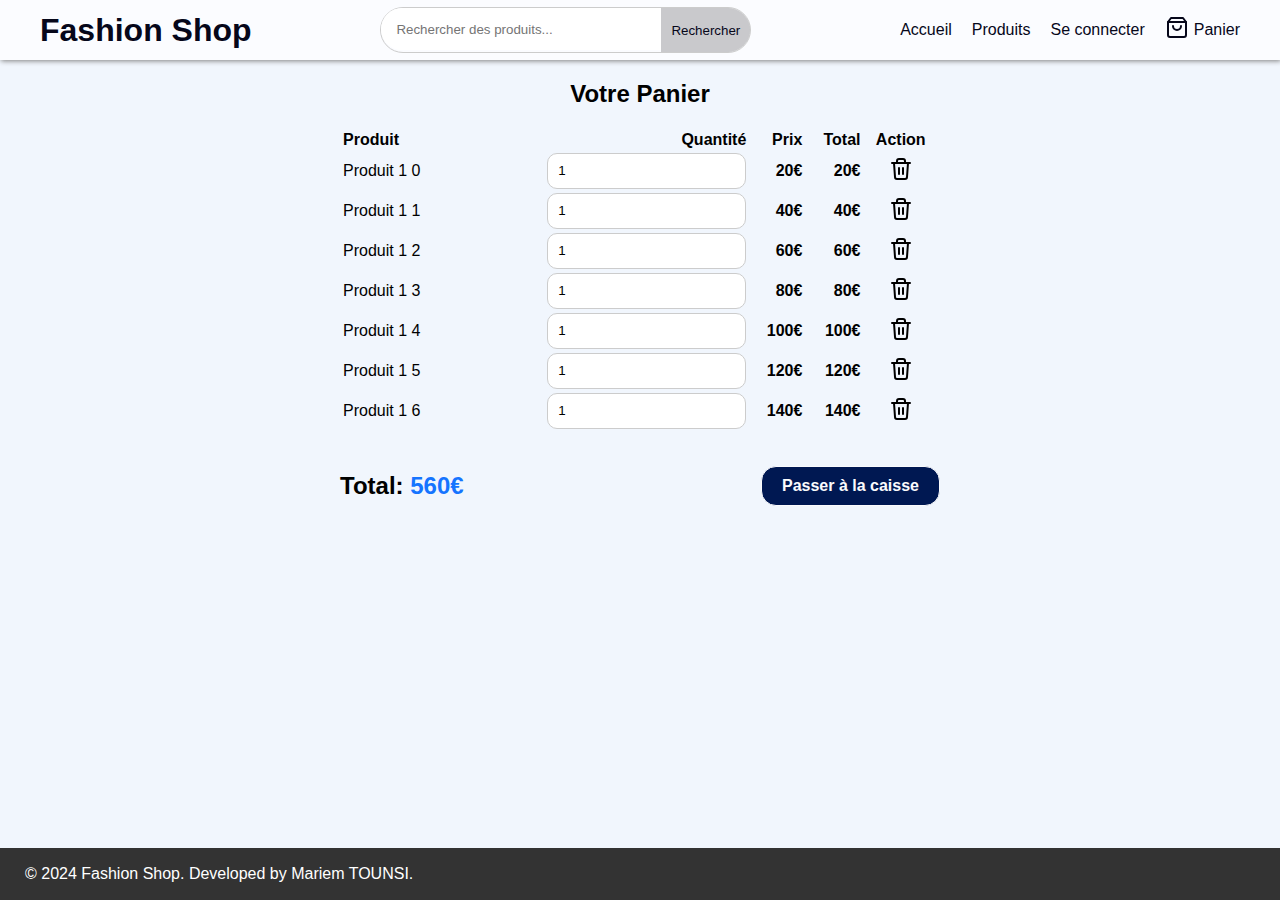
==== pages/card/index.html @ 0391a4fd "bugFixed" ====
<!DOCTYPE html>
<html lang="en">

<head>
    <meta charset="UTF-8">
    <meta name="viewport" content="width=device-width, initial-scale=1.0">
    <title>Votre Panier - Fashion Shop</title>
    <link rel="stylesheet" href="../../css/styles.css">
</head>

<body style="min-height: 100vh; display: flex; flex-direction: column;">

    <header style="position: initial;"> 
            <nav>
                <h1>Fashion Shop</h1>
                <div class="search-container">
                    <input type="text" id="search-input" placeholder="Rechercher des produits...">
    <button id="search-button">Rechercher</button>
                </div>
                <ul style="align-items: center;">
                    <li><a href="../home/index.html">Accueil</a></li>
                    <li><a href="#products">Produits</a></li>
                    <li><a href="../signIn/index.html" > Se connecter </a></li>
                    <li><a href="../card/index.html" style="display: flex;align-items: center;">
                        <span style="margin-right: 5px;">
                    <svg xmlns="http://www.w3.org/2000/svg" width="24" height="24" viewBox="0 0 24 24" fill="none" stroke="currentColor" stroke-width="2" stroke-linecap="round" stroke-linejoin="round" class="feather feather-shopping-bag">
                        <path d="M6 2L3 6v13a2 2 0 0 0 2 2h14a2 2 0 0 0 2-2V6l-3-4z"></path>
                        <line x1="3" y1="6" x2="21" y2="6"></line>
                        <path d="M16 10a4 4 0 0 1-8 0"></path>
                      </svg> 
                    </span>  
                    Panier    
                        
                        </a></li>
                </ul>
            </nav>
        </header>

    <div class="container" style="    display: flex;
    flex-wrap: wrap;
    justify-content: center;
    flex-direction: column;
    align-items: center;">
        <h2>Votre Panier</h2>
        <div id="cart-container" style="min-width: 600px;">
            <!-- Cart items will be dynamically loaded here -->
            <table id="cart-table" style="width: 100%;">
                <thead>
                    <tr>
                        <th style="text-align: left;">Produit</th>
                        <th style="text-align: right;">Quantité</th>
                        <th style="text-align: right;">Prix</th>
                        <th style="text-align: right;">Total</th>
                        <th style="text-align: center;">Action</th>
                    </tr>
                </thead>
                <tbody>  
                </tbody>
            </table>
                   <!-- Total Price Section -->
        <div id="cart-summary" style="text-align: right; margin-top: 20px;width: 100%; display: flex;     justify-content: space-between;
    align-items: center;">
            <h2>Total: <span id="cart-total" style="color: rgb(21, 116, 255);">20€</span></h3>
            <button style="width: auto; height: auto; padding: 10px 20px;" class="login" id="checkout-button">Passer à la caisse</button>
        </div>
    </div>

        </div>

 
    <footer style="margin-top: auto;">
        <p>&copy; 2024 Fashion Shop. Developed by Mariem TOUNSI.</p>
    </footer>

    <script src="../../js/index.js"></script>
</body>

</html>
---- css/styles.css ----
body {
    font-family: Arial, sans-serif;
    margin: 0;
    padding: 0;
    box-sizing: border-box;
    background-color: #f1f6fd;
}

header {
    top:0;
    position: fixed;
    z-index: 100;
    width: 100%;
    background-color: #ffffffad;
    color: #06071A;
    padding: 0px 0;
    box-shadow: 1px 1px 5px 0px gray;
}

nav {
    display: flex;
    justify-content: space-between;
    align-items: center;
    max-width: 1200px;
    margin: 0 auto;
    padding: 0 20px;
}

nav h1 {
    margin: 0;
}

nav ul {
    list-style: none;
    padding: 0;
    display: flex;
}

nav ul li {
    margin-left: 20px;
}

nav ul li a {
    color: #06071A;
    text-decoration: none;

}

nav ul li a:hover {
    color: #298556;
    text-decoration: underline;

}

.search-container {
    display: flex;
    height: 44px;
    border-radius: 25px;
    border: 1px solid #ccc;
}

#search-input {
    padding: 5px 15px;
    min-width: 250px;
    /*  border-radius: 3px;*/
    border-radius: 25px 0px 0px 25px;
    border: none;
}

#search-button {
    padding: 5px 10px;
    background-color: #1d1d1d3a;
    color: #06071A;
    border: none;
    cursor: pointer;
    border-radius: 0px 25px 25px 0px;
}

.hero-container {
    z-index: 1; 
}

.hero-container h2 {
    font-size: 72px;
}

.hero-container p {
    font-size: 18px;
    font-weight: 700;
}

.hero-container a {
    margin-top: 15px;
    text-decoration: none;
    border: 1px solid;
    border-radius: 25px;
    padding: 14px;
    background: #a5a5a573;
    color: #fff;
    font-weight: 700;
    cursor: pointer;

}

.hero-container button:hover {
    background: #a5a5a53f;
}

#search-button:hover {
    background-color: #1d1d1d1a;
}

.background-hero {
    position: absolute;
    width: 100%;
    background-color: #00000073;
    height: 100%;
}

#hero {
    position: relative;
    height: 600px;
    display: flex;
    flex-direction: column;
    justify-content: center;
    align-items: center;
    color: white;
    text-align: center;
    background-size: 100% 100%;
}
.hero1 { 
    background-image: url('../images/Fashion-Store-Overview.jpg');
}

.hero2 { 
    background-image: url('../images/hero2.png');
}
#mini-products {
    padding: 20px 0px;
}
#products {
    padding: 20px 0px;
}
.product-list {
    display: flex;
    justify-content: center;
    flex-wrap: wrap;
}

.product {
    border: 1px solid #ccc;
    border-radius: 5px;
    text-align: center;
    margin: 5px;
    width: calc(25% - 45px);
    display: flex;
    flex-wrap: wrap;
}

.mini-product {
    height: 300px;
    width: calc(20% - 6px);
    text-align: center;
    padding: 3px;
}

.mini-product img {
    max-height: 100%;
}

.mini-product .product-container {
    height: 100%;
    background: #DDE5EC;  
}

.product-container {
    padding: 15px;

}

.product img {
    max-width: 100%;
    height: auto;
}

.product button {
    border: 0px;
    border-top: 1px solid #ccc;
    background: #a5a5a51f;
    color: #06071A;
    font-weight: 700;
    cursor: pointer;
    width: 100%;
    height: 48px;
}

.product button:hover {
    background: #a5a5a53f;
}

footer {
    background-color: #333;
    color: white;
    text-align: center;
    padding: 1px 0;
    position: relative;
    bottom: 0;
    width: 100%;
}

footer p {
    text-align: left;
    padding: 0px 25px; 
}

.swiper {
    width: 100%;
    height: 100%;
}

.swiper-slide {
    text-align: center;
    font-size: 18px;
    background: #fff;
    display: flex;
    justify-content: center;
    align-items: center;
}

.swiper-slide img {
    display: block; 
    max-height: 100%;
    width: 100%;
    object-fit: cover;
}
 

.swiper .swiper-button-next {
    color:#1d1d1d98;
}
.swiper .swiper-button-prev {
    color:#1d1d1d98;
}
.container { 
  display: flex;
 
}
.container-photo {
    background-image: url('../images/swiper1.jpg');
    background-position: center;
    background-repeat: initial;
    background-size: cover;
    width: 50%;
 }

 .container-login {
 width: 50%;
 height: calc(100vh - 113px);
 overflow-y: auto;
 padding: 0px 80px 0px 80px;
 }

@media (max-width: 480px) {
    .container-photo {
       display: none;
    }
    .container-login {
       max-width: 600px;
       min-width: 300px;
     } 
}
input ,select{
height: 32px;
border-radius: 10px;
border:1px solid #ccc ;
background: white;
padding-left: 10px;
padding-right: 10px;
 }

select.fullscreen{
cursor: pointer;
    width: 100%;

}
input.fullscreen {
    width :calc(100% - 20px);
}
.item{
    padding: 8px;
}

.fieldset-item {
    border-radius: 15px;
    border-color: #ccc;
    margin: 20px;
}


input[type="checkbox"]{
    display: none; /* Hide the default checkbox  */
}

input[type="radio"]{
cursor: pointer;
}
.custom-checkbox {
    display: inline-block;
    width: 20px;
    height: 20px;
    border: 2px solid #333; /* Border color */
    border-radius: 4px; /* Rounded corners */
    position: relative;
    margin-right: 10px; /* Space between checkbox and label */
    cursor: pointer;
}

.custom-checkbox.checked {
    background-color: #333; /* Background color when checked */

}

.custom-checkbox:after {   
    content: '';
    position: absolute;
    width: 5px; /* Check mark width */
    height: 10px; /* Check mark height */
    border: solid #1574FF; /* Check mark color */
    border-width: 0 2px 2px 0; /* Check mark shape */
    transform: rotate(45deg);
    left: 8px; /* Positioning for check mark */
    top: 3px; /* Positioning for check mark */
    display: none; /* Hide check mark initially */
}

input[type="checkbox"]:checked + .custom-checkbox:after {
    display: block;  
}
 
.label-checkbox {
    display: flex;
    align-items: center;
    margin: 8px;
}
button.login{
    height: 48px;
            border: 1px solid;
            border-radius: 15px;
            width: 100%;
            cursor: pointer;
            background: #001852;
            cursor: pointer;
             font-size: 16px;
             color: #FBFBFD;
              font-weight: 600;
}
.form-container{
    min-width: 450px;
    max-width: 70%;
}
legend {    font-size: 20px;
    font-weight: 600;}
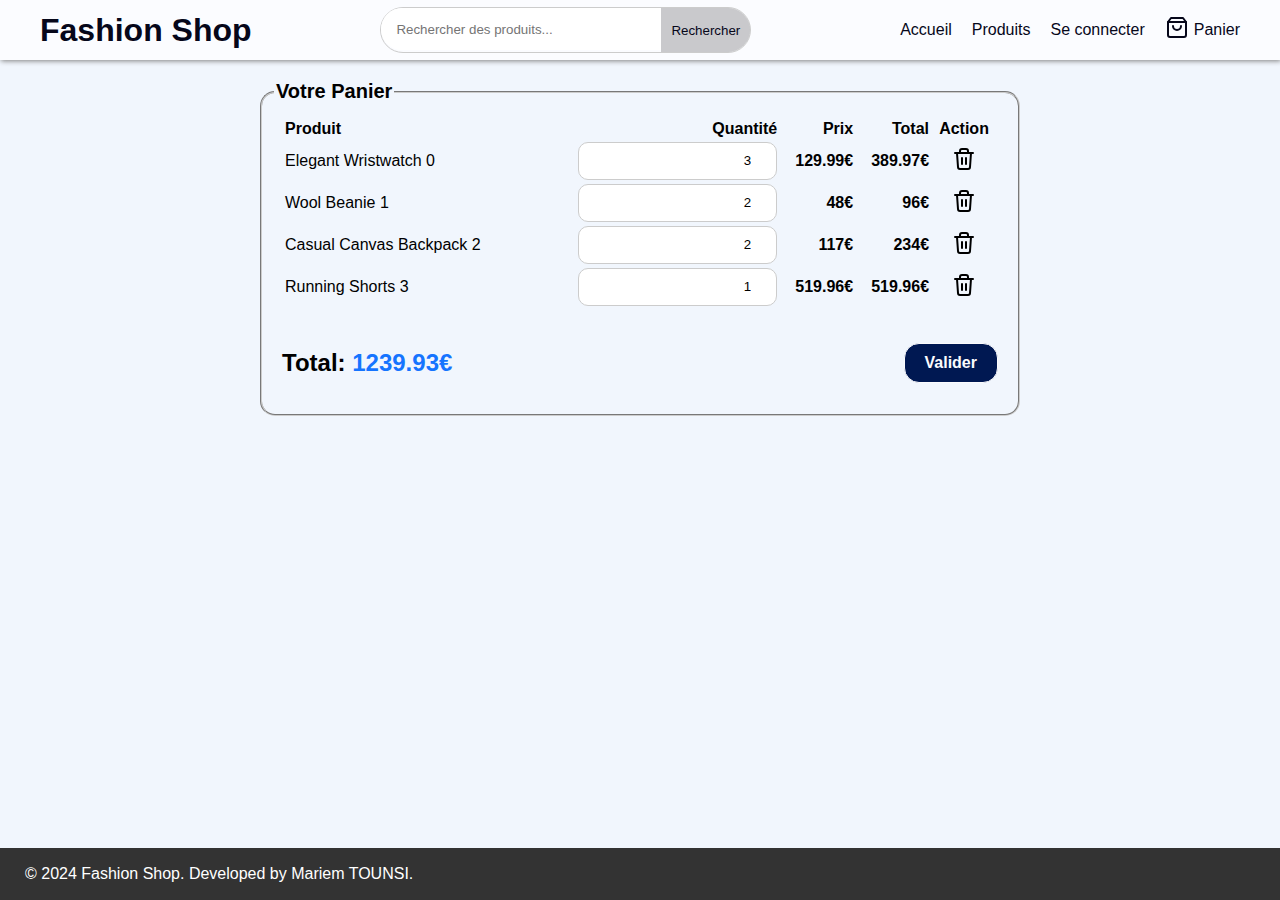
==== commit c74228f1: "white version" ====
--- a/pages/card/index.html
+++ b/pages/card/index.html
@@ -40,9 +40,12 @@
     flex-wrap: wrap;
     justify-content: center;
     flex-direction: column;
-    align-items: center;">
-        <h2>Votre Panier</h2>
-        <div id="cart-container" style="min-width: 600px;">
+    align-items: center;"> 
+        <div id="cart-container" style="min-width: 800px;">
+        <fieldset class="fieldset-item">
+            <legend>Votre Panier</legend>
+
+            <div class="item">
             <!-- Cart items will be dynamically loaded here -->
             <table id="cart-table" style="width: 100%;">
                 <thead>
@@ -61,13 +64,14 @@
         <div id="cart-summary" style="text-align: right; margin-top: 20px;width: 100%; display: flex;     justify-content: space-between;
     align-items: center;">
             <h2>Total: <span id="cart-total" style="color: rgb(21, 116, 255);">20€</span></h3>
-            <button style="width: auto; height: auto; padding: 10px 20px;" class="login" id="checkout-button">Passer à la caisse</button>
+            <button style="width: auto; height: auto; padding: 10px 20px;" class="login" id="checkout-button">Valider</button>
         </div>
-    </div>
+ 
+   
 
         </div>
-
- 
+    </fieldset>
+</div>
     <footer style="margin-top: auto;">
         <p>&copy; 2024 Fashion Shop. Developed by Mariem TOUNSI.</p>
     </footer>
--- a/css/styles.css
+++ b/css/styles.css
@@ -82,6 +82,7 @@
 
 .hero-container h2 {
     font-size: 72px;
+    
 }
 
 .hero-container p {
@@ -175,7 +176,13 @@
 
 .product-container {
     padding: 15px;
-
+cursor: pointer;
+height: calc(100% - 80px);
+}
+
+.product-container:hover {
+ opacity: 0.6; 
+ 
 }
 
 .product img {
@@ -358,5 +365,16 @@
     min-width: 450px;
     max-width: 70%;
 }
-legend {    font-size: 20px;
-    font-weight: 600;}+legend {
+    font-size: 20px;
+    font-weight: 600;}
+
+ .root-product{
+    max-width: 800px;
+        display: flex;
+        flex-wrap: wrap;  
+    }
+#cart-container{
+    height:calc(100vh - 112px);
+    overflow-y: auto;
+}